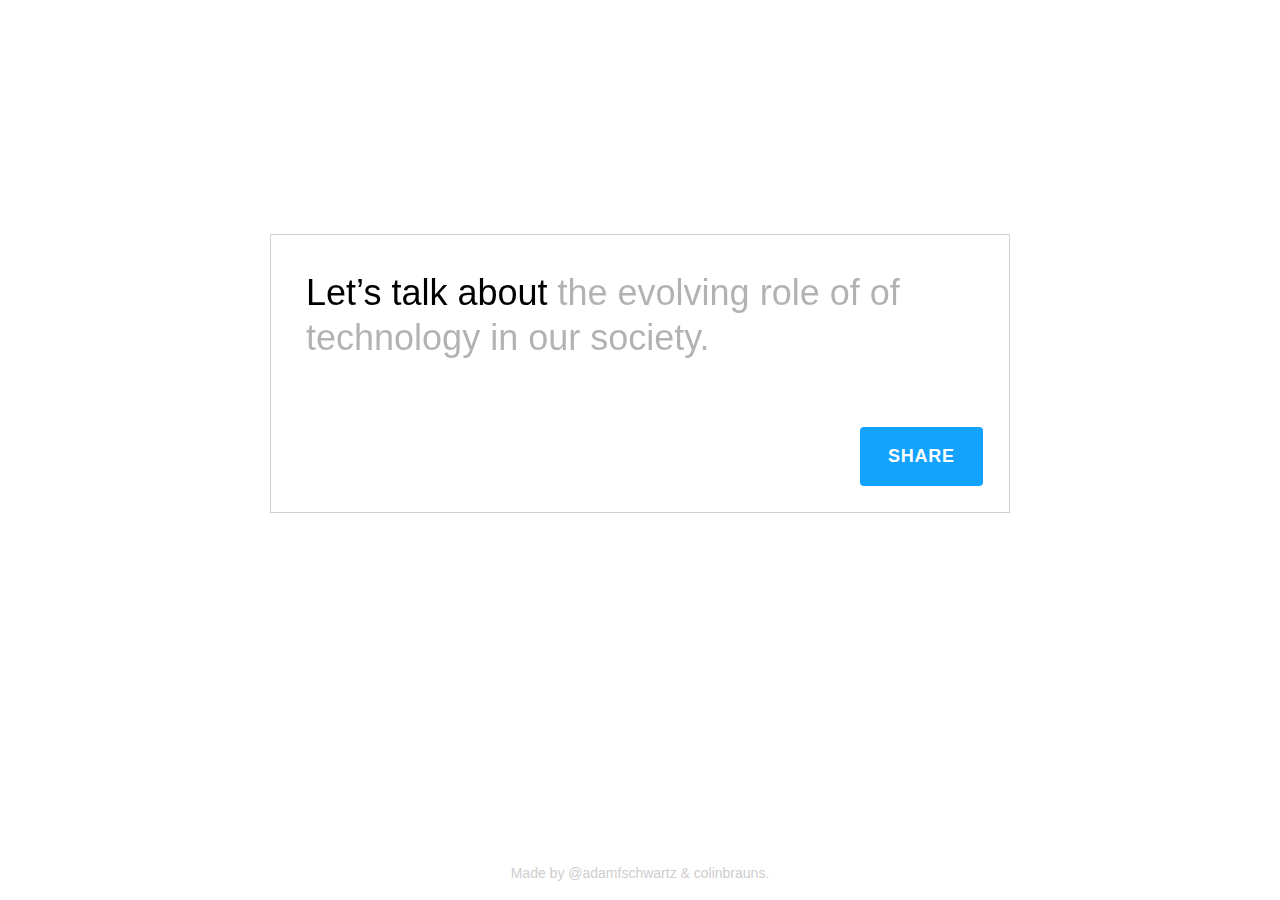
==== index.html @ 62af85e0 "Initial commit" ====
<!DOCTYPE html>
<html>
  <head>
    <meta charset="utf-8">
    <title>Let’s talk about...</title>

    <meta name="viewport" content="width=device-width, initial-scale=1, user-scalable=no">
    <link rel="icon" href="favicon.ico">

    <link rel="stylesheet" href="index.css">
    <script src="//fast.eager.io/jywt4mZj7M.js"></script>
  </head>
  <body>
    <div class="content">
      <form class="lets-talk">
        <div class="textarea">
          <div class="textarea-content">
            <div class="textarea-dummy-content">
              <span class="prompt">Let’s talk about&nbsp;</span><span class="placeholder" id="placeholder"></span>
            </div>
            <textarea id="pitch" spellcheck="false" autocomplete="off" autocorrect="off" autocapitalize="off"></textarea>
            <button id="submit" type="submit" class="button">Share</button>
          </div>
        </div>

        <div class="share">
          <input type="text" id="url" readonly>
          <div class="copy-paste-tooltip">Press ⌘+c to copy</div>
        </div>
      </div>
    </div>

    <footer>
      Made by <a href="https://twitter.com/@adamfschwartz">@adamfschwartz</a> &amp; <a href="https://twitter.com/@colinbrauns">colinbrauns</a>.
    </footer>

    <script src="index.js"></script>
  </body>
</html>
---- index.css ----
html {
  font-size: 62.5%;
  line-height: 1.25;
  -webkit-font-smoothing: antialiased;
  -moz-osx-font-smoothing: grayscale;
  font-family: "Helvetica Neue", Helvetica, Arial, Sans-serif;
  color: #000;
  box-sizing: border-box
}

@media (max-width: 736px) { html { font-size: 50% } }
@media (max-width: 576px) { html { font-size: 42% } }

* {
  box-sizing: inherit;
  line-height: inherit
}

input[type="text"], textarea {
  color: inherit;
  display: block;
  width: 100%;
  font-weight: inherit;
  font-family: inherit;
  font-size: inherit;
  outline: none
}

body {
  padding-top: 2em;
  padding-bottom: 2em;
  margin: 0
}

html, body {
  min-height: 100vh
}

body {
  display: flex;
  align-items: center;
  justify-content: center
}

::selection, textarea::selection {
  background: #a5aeb7;
  color: #fff
}

::-webkit-input-placeholder {
  color: #a5aeb7;
  font-size: inherit;
  font-family: inherit
}

:-moz-placeholder {
  color: #a5aeb7;
  font-size: inherit;
  font-family: inherit
}

::-moz-placeholder {
  color: #a5aeb7;
  font-size: inherit;
  font-family: inherit
}

:-ms-input-placeholder {
  color: #a5aeb7;
  font-size: inherit;
  font-family: inherit
}

.button {
  -webkit-touch-callout: none;
  -webkit-user-select: none;
  -khtml-user-select: none;
  -moz-user-select: none;
  -ms-user-select: none;
  user-select: none;
  cursor: pointer;
  border: 0;
  outline: none;
  background-color: #14a2ff;
  padding: 1em 1.578em;
  text-decoration: none;
  display: inline-block;
  color: #fff;
  font-weight: bold;
  font-size: .5em;
  text-transform: uppercase;
  border-radius: 4px;
  letter-spacing: .04em
}

.button[disabled] {
  cursor: not-allowed
}

.button:not([disabled]):hover {
  background: #38b0ff
}

.button:not([disabled]):hover:active, .button:not([disabled])[active] {
  background: #0088e2
}

.button:not([disabled]):focus:before {
  content: "";
  position: absolute;
  top: 4px;
  right: 4px;
  bottom: 4px;
  left: 4px;
  border-radius: .1em;
  box-shadow: inset 0 0 0 2px #fff;
  pointer-events: none
}

.button:not([disabled]):focus:active:before {
  opacity: 0
}

.content {
  padding: 3em;
  width: 10em;
  width: 80em;
  max-width: 100%
}

.lets-talk {
  position: relative;
  z-index: 1;
  font-size: 3.6em;
  margin-bottom: 2em;
  font-weight: 300
}

.lets-talk .textarea {
  position: relative;
  z-index: 3;
  padding: 1em;
  background: #fff;
  box-shadow: inset 0 0 0 1px #cfcdcd
}

.lets-talk .textarea[focused] {
  background: #fff
}

.lets-talk .textarea-content {
  position: relative
}

.lets-talk .placeholder {
  opacity: .3
}

.lets-talk .placeholder[hide] {
  opacity: 0
}

.lets-talk .textarea-dummy-content {
  -webkit-pointer-events: none;
  pointer-events: none;
  display: block;
  position: absolute;
  overflow: hidden;
  top: 0;
  right: 0;
  bottom: 0;
  left: 0
}

.lets-talk .prompt {
  font-weight: 500
}

.lets-talk textarea {
  background: transparent;
  padding: 0;
  min-height: 5.75em;
  text-indent: 7.5em;
  resize: none;
  border: none
}

.lets-talk textarea, .lets-talk .textarea .placeholder {
  text-indent: 7.5em
}

.lets-talk .button {
  position: absolute;
  bottom: -.5em;
  right: -.5em
}

.share {
  transform: translateY(-100%);
  transition: transform ease .4s;
  background: #fff;
  border: 1px solid #cfcdcd;
  margin-top: -1px;
  position: relative;
  z-index: 2
}

.share.focused-once {
  z-index: 4
}

.lets-talk[submitted] .share {
  transform: translateY(0);
}

.share input[type="text"] {
  text-align: center;
  background: transparent;
  padding: .5em 1em;
  border: 0
}

.share input[type="text"]:focus {
  background: #eee
}

.share .copy-paste-tooltip {
  display: none;
  position: absolute;
  bottom: 100%;
  left: 0;
  right: 0;
  margin-left: auto;
  margin-right: auto;
  background: #000;
  color: #fff;
  font-size: .5em;
  border-radius: 4px;
  width: 11em;
  white-space: nowrap;
  text-align: center;
  overflow: hidden;
  padding: .75em 1em;
  z-index: 9;
}

.share input[type="text"]:focus + .copy-paste-tooltip {
  display: block
}

footer {
  position: absolute;
  left: 0;
  right: 0;
  bottom: 1em;
  text-align: center;
  font-size: 14px;
  color: #cfcdcd;
  margin-top: 22px;
  font-weight: 400;
  line-height: 25px;
}

footer a {
  color: inherit;
  text-decoration: none
}
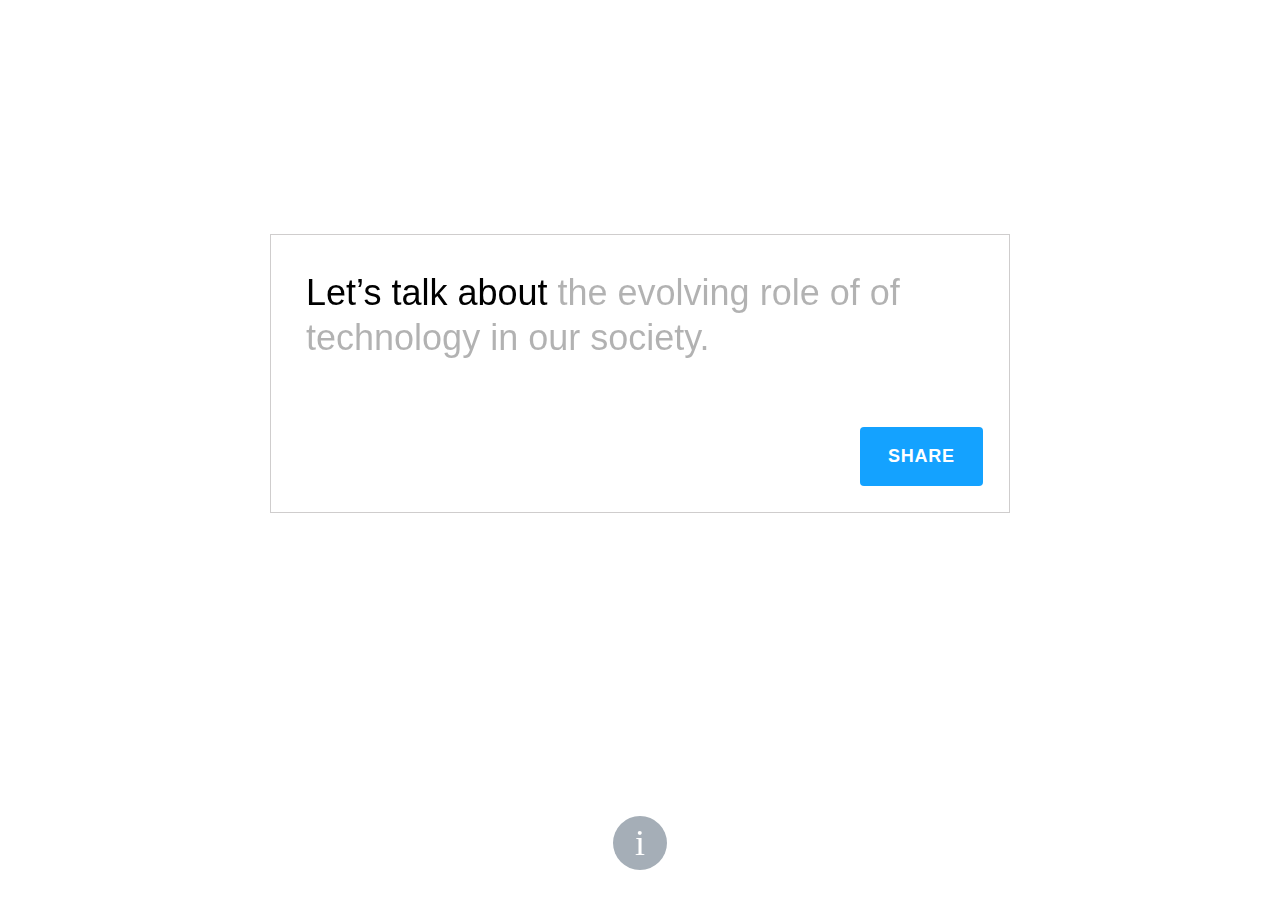
==== commit b861b732: "Updates" ====
--- a/index.html
+++ b/index.html
@@ -25,14 +25,12 @@
 
         <div class="share">
           <input type="text" id="url" readonly>
-          <div class="copy-paste-tooltip">Press ⌘+c to copy</div>
+          <div class="copy-paste-tooltip"></div>
         </div>
       </div>
     </div>
 
-    <footer>
-      Made by <a href="https://twitter.com/@adamfschwartz">@adamfschwartz</a> &amp; <a href="https://twitter.com/@colinbrauns">colinbrauns</a>.
-    </footer>
+    <a class="info"></a>
 
     <script src="index.js"></script>
   </body>
--- a/index.css
+++ b/index.css
@@ -27,8 +27,6 @@
 }
 
 body {
-  padding-top: 2em;
-  padding-bottom: 2em;
   margin: 0
 }
 
@@ -122,8 +120,7 @@
 }
 
 .content {
-  padding: 3em;
-  width: 10em;
+  padding: 3rem;
   width: 80em;
   max-width: 100%
 }
@@ -239,29 +236,70 @@
   width: 11em;
   white-space: nowrap;
   text-align: center;
-  overflow: hidden;
   padding: .75em 1em;
-  z-index: 9;
+  z-index: 9
+}
+
+.share.copied .copy-paste-tooltip {
+  width: 6em
+}
+
+.share .copy-paste-tooltip:before {
+  content: "Press ⌘+c to copy"
+}
+
+.share.copied .copy-paste-tooltip:before {
+  content: "Copied!"
+}
+
+.share .copy-paste-tooltip:after {
+  content: "";
+  display: block;
+  position: absolute;
+  z-index: 5;
+  left: 0;
+  right: 0;
+  margin-left: auto;
+  margin-right: auto;
+  height: 0;
+  width: 0;
+  border: .7em solid transparent;
+  border-top-color: #000;
+  top: 100%
 }
 
 .share input[type="text"]:focus + .copy-paste-tooltip {
   display: block
 }
 
-footer {
-  position: absolute;
+.info {
+  position: fixed;
+  z-index: 6;
+  cursor: pointer;
+  background: #a5aeb7;
+  color: #fff;
+  font-size: 3.6em;
+  bottom: 3rem;
   left: 0;
   right: 0;
-  bottom: 1em;
+  margin-left: auto;
+  margin-right: auto;
   text-align: center;
-  font-size: 14px;
-  color: #cfcdcd;
-  margin-top: 22px;
-  font-weight: 400;
-  line-height: 25px;
-}
-
-footer a {
-  color: inherit;
-  text-decoration: none
-}
+  width: 1.5em;
+  height: 1.5em;
+  line-height: 1.5;
+  border-radius: 50%;
+  font-family: "Times New Roman", Times, Georgia, serif;
+}
+
+.info:hover {
+  background-image: #bfc8d2
+}
+
+.info:hover:active {
+  background-image: #7f8c98
+}
+
+.info:before {
+  content: "i"
+}
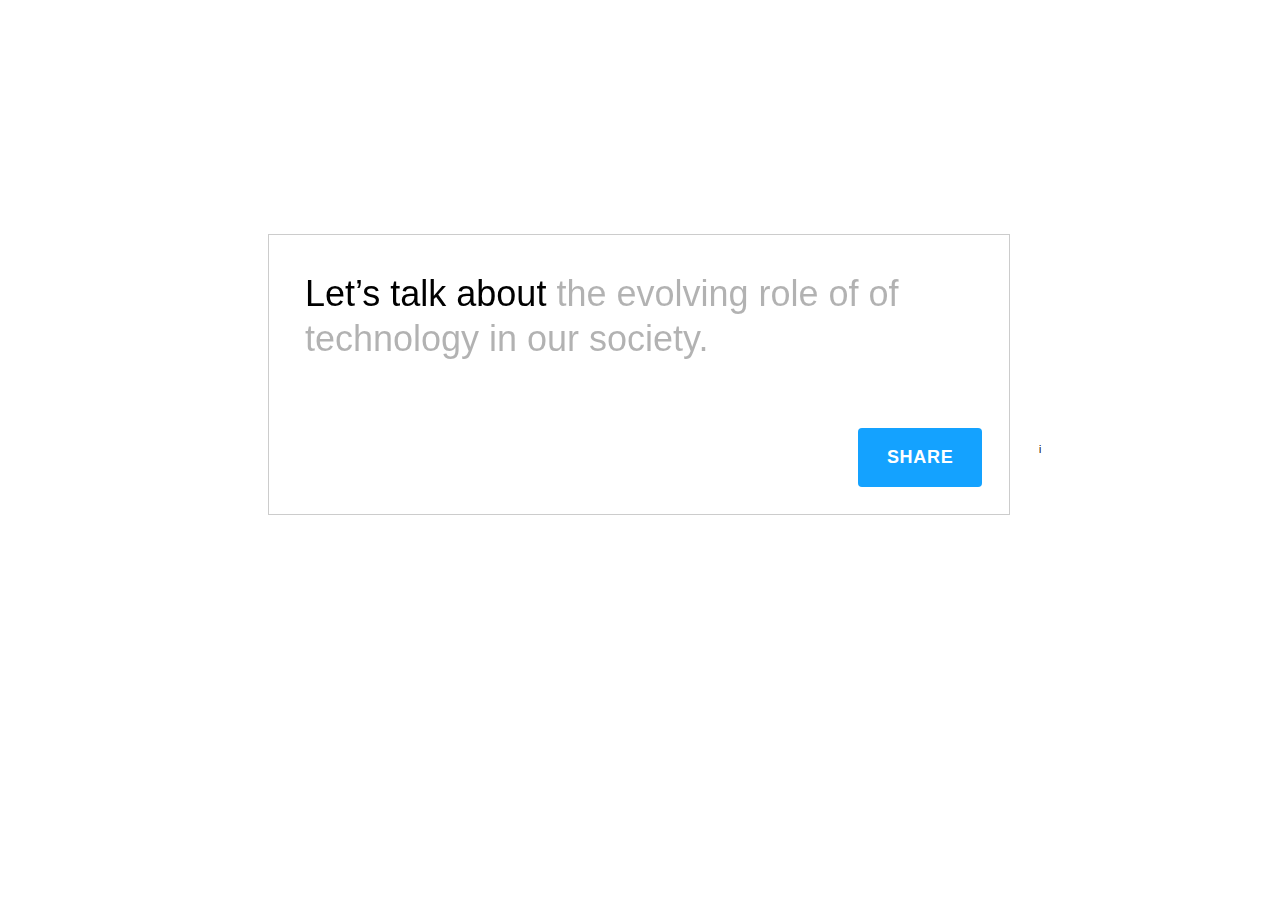
==== commit 3d73e7e9: "Fix" ====
--- a/index.html
+++ b/index.html
@@ -27,7 +27,7 @@
           <input type="text" id="url" readonly>
           <div class="copy-paste-tooltip"></div>
         </div>
-      </div>
+      </form>
     </div>
 
     <a class="info"></a>
--- a/index.css
+++ b/index.css
@@ -138,7 +138,8 @@
   z-index: 3;
   padding: 1em;
   background: #fff;
-  box-shadow: inset 0 0 0 1px #cfcdcd
+  box-shadow: 0 0 0 1px rgba(0, 0, 0, .2)
+  /* box-shadow: inset 0 0 0 1px #cfcdcd */
 }
 
 .lets-talk .textarea[focused] {
@@ -196,7 +197,7 @@
   transform: translateY(-100%);
   transition: transform ease .4s;
   background: #fff;
-  border: 1px solid #cfcdcd;
+  /* border: 1px solid #cfcdcd; */
   margin-top: -1px;
   position: relative;
   z-index: 2
@@ -207,6 +208,7 @@
 }
 
 .lets-talk[submitted] .share {
+  box-shadow: 0 0 0 1px rgba(0, 0, 0, .2);
   transform: translateY(0);
 }
 
@@ -272,6 +274,7 @@
   display: block
 }
 
+/*
 .info {
   position: fixed;
   z-index: 6;
@@ -293,12 +296,13 @@
 }
 
 .info:hover {
-  background-image: #bfc8d2
+  background: #bfc8d2
 }
 
 .info:hover:active {
-  background-image: #7f8c98
-}
+  background: #7f8c98
+}
+*/
 
 .info:before {
   content: "i"
